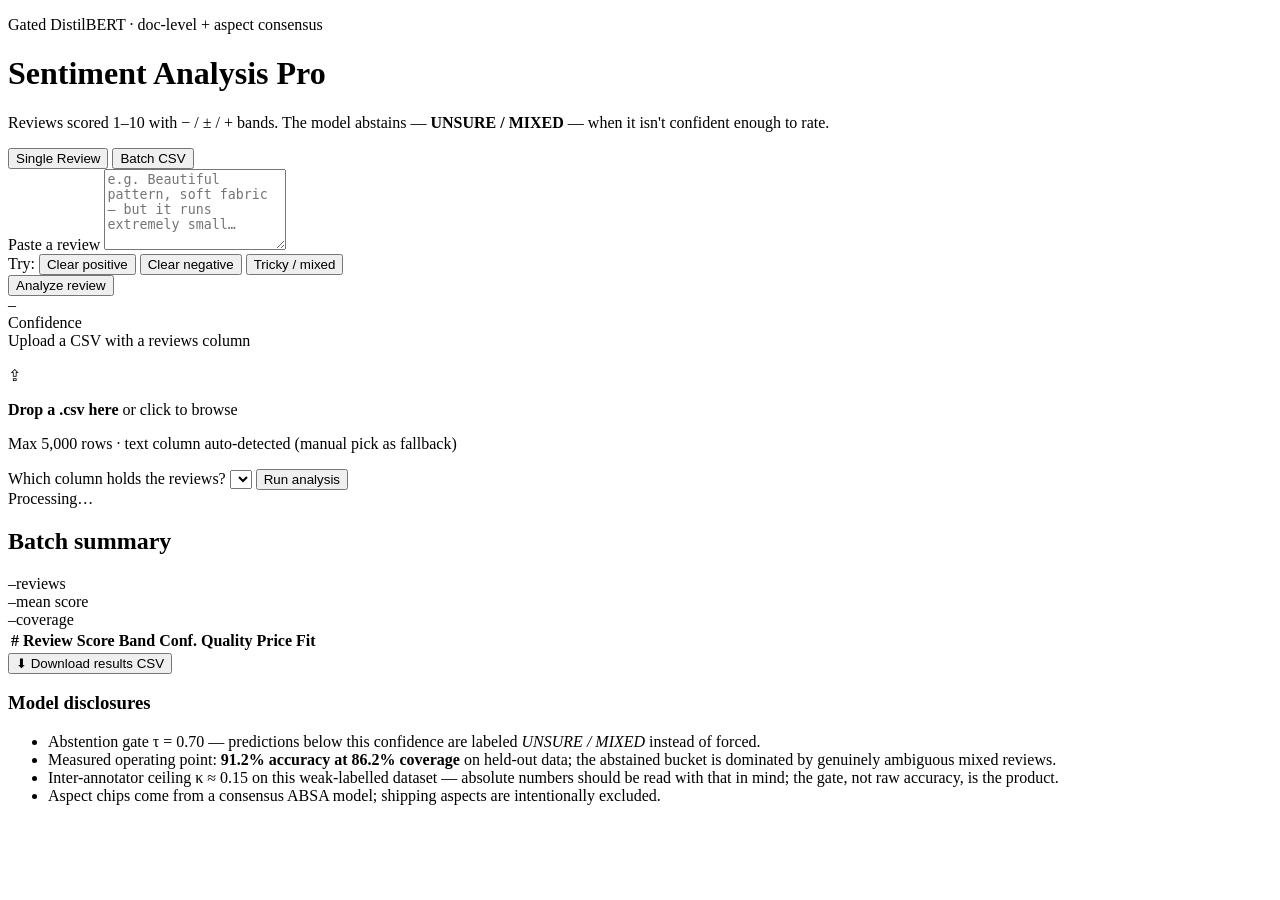
==== apps/webapp/frontend/index.html @ e49a9392 "feat(webapp): vanilla JS frontend (single review + batch CSV)" ====
<!DOCTYPE html>
<html lang="en">
<head>
<meta charset="UTF-8">
<meta name="viewport" content="width=device-width, initial-scale=1.0">
<title>Sentiment Analysis Pro</title>
<link rel="preconnect" href="https://fonts.googleapis.com">
<link rel="preconnect" href="https://fonts.gstatic.com" crossorigin>
<link href="https://fonts.googleapis.com/css2?family=Bricolage+Grotesque:opsz,wght@12..96,500;12..96,700;12..96,800&family=IBM+Plex+Mono:wght@500;600&family=Inter:wght@400;500;600&display=swap" rel="stylesheet">
<link rel="stylesheet" href="/style.css">
</head>
<body>
<div class="page">

  <header class="hero">
    <div class="hero-inner">
      <p class="eyebrow">Gated DistilBERT · doc-level + aspect consensus</p>
      <h1>Sentiment Analysis <span class="accent">Pro</span></h1>
      <p class="sub">Reviews scored 1–10 with − / ± / + bands. The model abstains —
      <strong>UNSURE&nbsp;/&nbsp;MIXED</strong> — when it isn't confident enough to rate.</p>
    </div>
  </header>

  <div id="banner" class="banner hidden"></div>

  <nav class="tabs" role="tablist">
    <button class="tab active" id="tab-single" role="tab" aria-selected="true">Single Review</button>
    <button class="tab" id="tab-batch" role="tab" aria-selected="false">Batch CSV</button>
  </nav>

  <!-- ============ SINGLE REVIEW ============ -->
  <section id="panel-single" class="panel active">
    <div class="card">
      <label class="field-label" for="review-input">Paste a review</label>
      <textarea id="review-input" rows="5"
        placeholder="e.g. Beautiful pattern, soft fabric — but it runs extremely small…"></textarea>
      <div class="chips-row">
        <span class="chips-label">Try:</span>
        <button class="chip preset" data-preset="Absolutely love this dress! The fabric is soft, the print is gorgeous, and the fit is perfect. Wore it three times already.">Clear positive</button>
        <button class="chip preset" data-preset="Very disappointed. Cheap material, loose threads everywhere, and the color looks nothing like the photos. Returned.">Clear negative</button>
        <button class="chip preset" data-preset="Beautiful pattern but runs extremely small. Quality feels okay for the price though sizing advice is confusing.">Tricky / mixed</button>
      </div>
      <button class="btn primary" id="predict-btn">Analyze review</button>
    </div>

    <div id="result-card" class="card result-card hidden">
      <div class="result-grid">
        <div class="dial-wrap">
          <div id="dial" class="dial"><div class="dial-hole"><span id="dial-score">–</span></div></div>
          <div id="marker" class="marker"></div>
        </div>
        <div class="result-info">
          <div id="verdict" class="verdict"></div>
          <div class="conf-row">
            <span class="mini-label">Confidence</span>
            <div class="conf-bar"><div id="conf-fill"></div></div>
            <span id="conf-val" class="mono"></span>
          </div>
          <div id="probs-row" class="probs-row"></div>
          <div id="aspects-row" class="aspects-row"></div>
        </div>
      </div>
    </div>
  </section>

  <!-- ============ BATCH CSV ============ -->
  <section id="panel-batch" class="panel">
    <div class="card">
      <label class="field-label">Upload a CSV with a reviews column</label>
      <div id="dropzone" class="dropzone" tabindex="0">
        <input type="file" id="csv-file" accept=".csv,text/csv" hidden>
        <p class="dz-icon">⇪</p>
        <p><strong>Drop a .csv here</strong> or click to browse</p>
        <p class="mini-label">Max 5,000 rows · text column auto-detected (manual pick as fallback)</p>
      </div>
      <div id="col-confirm" class="col-confirm hidden">
        <label class="field-label" for="col-select">Which column holds the reviews?</label>
        <select id="col-select"></select>
        <button class="btn primary small" id="col-go">Run analysis</button>
      </div>
      <div id="progress-wrap" class="progress-wrap hidden">
        <div class="progress-head"><span id="prog-label">Processing…</span><span id="prog-pct" class="mono"></span></div>
        <div class="progress-bar"><div id="prog-fill"></div></div>
      </div>
    </div>

    <div id="summary-card" class="card summary-card hidden">
      <h2>Batch summary</h2>
      <div class="summary-grid">
        <div class="stat"><span class="stat-num mono" id="st-total">–</span><span class="stat-lab">reviews</span></div>
        <div class="stat"><span class="stat-num mono" id="st-mean">–</span><span class="stat-lab">mean score</span></div>
        <div class="stat"><span class="stat-num mono" id="st-cov">–</span><span class="stat-lab">coverage</span></div>
      </div>
      <div id="dist" class="dist"></div>
      <div class="table-wrap">
        <table id="preview-table">
          <thead><tr>
            <th>#</th><th>Review</th><th>Score</th><th>Band</th><th>Conf.</th>
            <th>Quality</th><th>Price</th><th>Fit</th>
          </tr></thead>
          <tbody id="preview-body"></tbody>
        </table>
      </div>
      <button class="btn primary" id="download-btn">⬇ Download results CSV</button>
    </div>
  </section>

  <footer class="footer card">
    <h3>Model disclosures</h3>
    <ul>
      <li>Abstention gate τ&nbsp;=&nbsp;0.70 — predictions below this confidence are labeled
        <em>UNSURE&nbsp;/&nbsp;MIXED</em> instead of forced.</li>
      <li>Measured operating point: <strong>91.2% accuracy at 86.2% coverage</strong> on held-out data;
        the abstained bucket is dominated by genuinely ambiguous mixed reviews.</li>
      <li>Inter-annotator ceiling κ&nbsp;≈&nbsp;0.15 on this weak-labelled dataset — absolute numbers
        should be read with that in mind; the gate, not raw accuracy, is the product.</li>
      <li>Aspect chips come from a consensus ABSA model; shipping aspects are intentionally excluded.</li>
    </ul>
  </footer>

</div>
<script src="/app.js"></script>
</body>
</html>
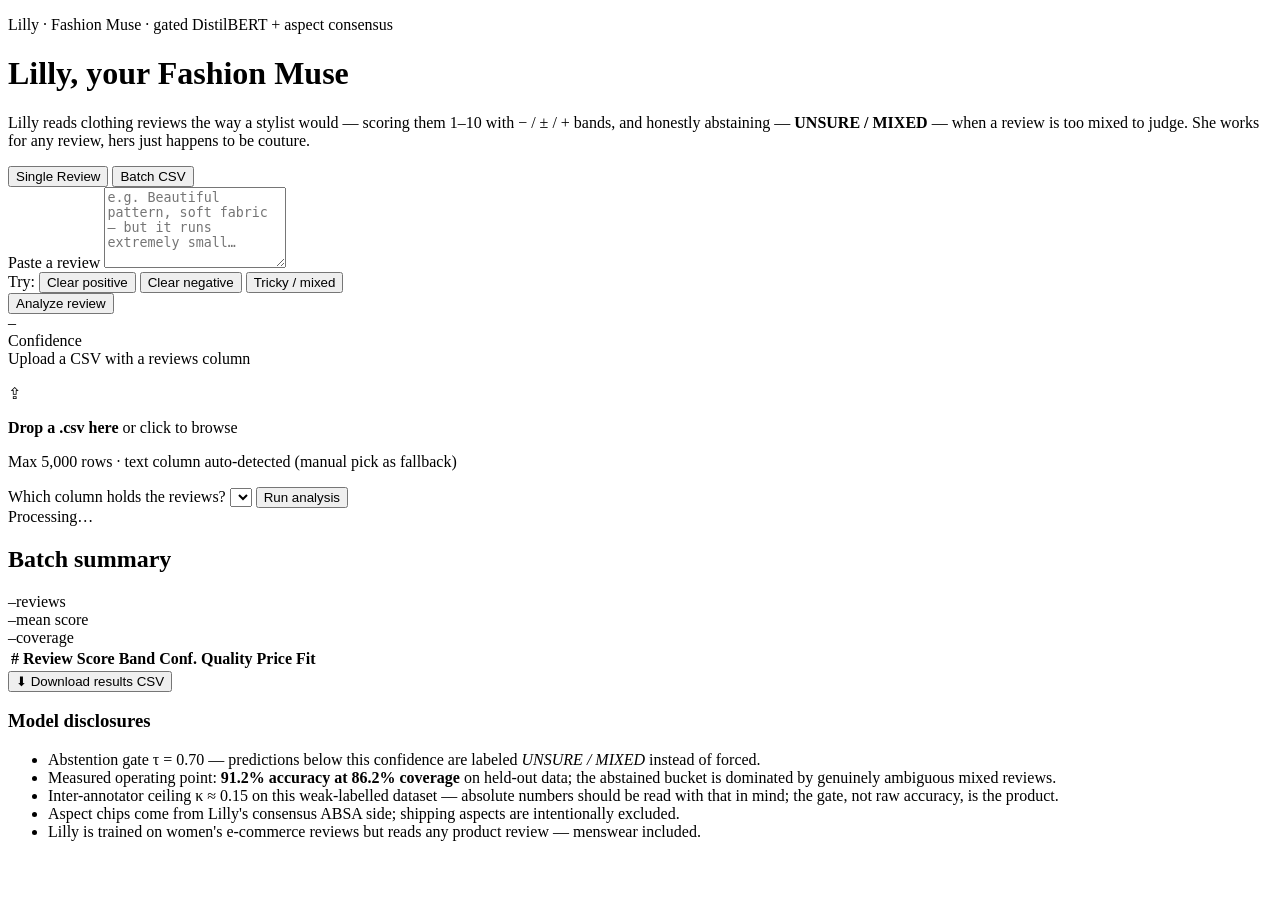
==== commit f003fe34: "feat: brand model + app as Lilly - Fashion Muse (consistent naming everywhere)" ====
--- a/apps/webapp/frontend/index.html
+++ b/apps/webapp/frontend/index.html
@@ -3,7 +3,7 @@
 <head>
 <meta charset="UTF-8">
 <meta name="viewport" content="width=device-width, initial-scale=1.0">
-<title>Sentiment Analysis Pro</title>
+<title>Lilly · Fashion Muse</title>
 <link rel="preconnect" href="https://fonts.googleapis.com">
 <link rel="preconnect" href="https://fonts.gstatic.com" crossorigin>
 <link href="https://fonts.googleapis.com/css2?family=Bricolage+Grotesque:opsz,wght@12..96,500;12..96,700;12..96,800&family=IBM+Plex+Mono:wght@500;600&family=Inter:wght@400;500;600&display=swap" rel="stylesheet">
@@ -14,10 +14,11 @@
 
   <header class="hero">
     <div class="hero-inner">
-      <p class="eyebrow">Gated DistilBERT · doc-level + aspect consensus</p>
-      <h1>Sentiment Analysis <span class="accent">Pro</span></h1>
-      <p class="sub">Reviews scored 1–10 with − / ± / + bands. The model abstains —
-      <strong>UNSURE&nbsp;/&nbsp;MIXED</strong> — when it isn't confident enough to rate.</p>
+      <p class="eyebrow">Lilly · Fashion Muse · gated DistilBERT + aspect consensus</p>
+      <h1>Lilly, your <span class="accent">Fashion Muse</span></h1>
+      <p class="sub">Lilly reads clothing reviews the way a stylist would — scoring them 1–10 with
+      − / ± / + bands, and honestly abstaining — <strong>UNSURE&nbsp;/&nbsp;MIXED</strong> — when a
+      review is too mixed to judge. She works for any review, hers just happens to be couture.</p>
     </div>
   </header>
 
@@ -114,7 +115,8 @@
         the abstained bucket is dominated by genuinely ambiguous mixed reviews.</li>
       <li>Inter-annotator ceiling κ&nbsp;≈&nbsp;0.15 on this weak-labelled dataset — absolute numbers
         should be read with that in mind; the gate, not raw accuracy, is the product.</li>
-      <li>Aspect chips come from a consensus ABSA model; shipping aspects are intentionally excluded.</li>
+      <li>Aspect chips come from Lilly's consensus ABSA side; shipping aspects are intentionally excluded.</li>
+      <li>Lilly is trained on women's e-commerce reviews but reads any product review — menswear included.</li>
     </ul>
   </footer>
 
